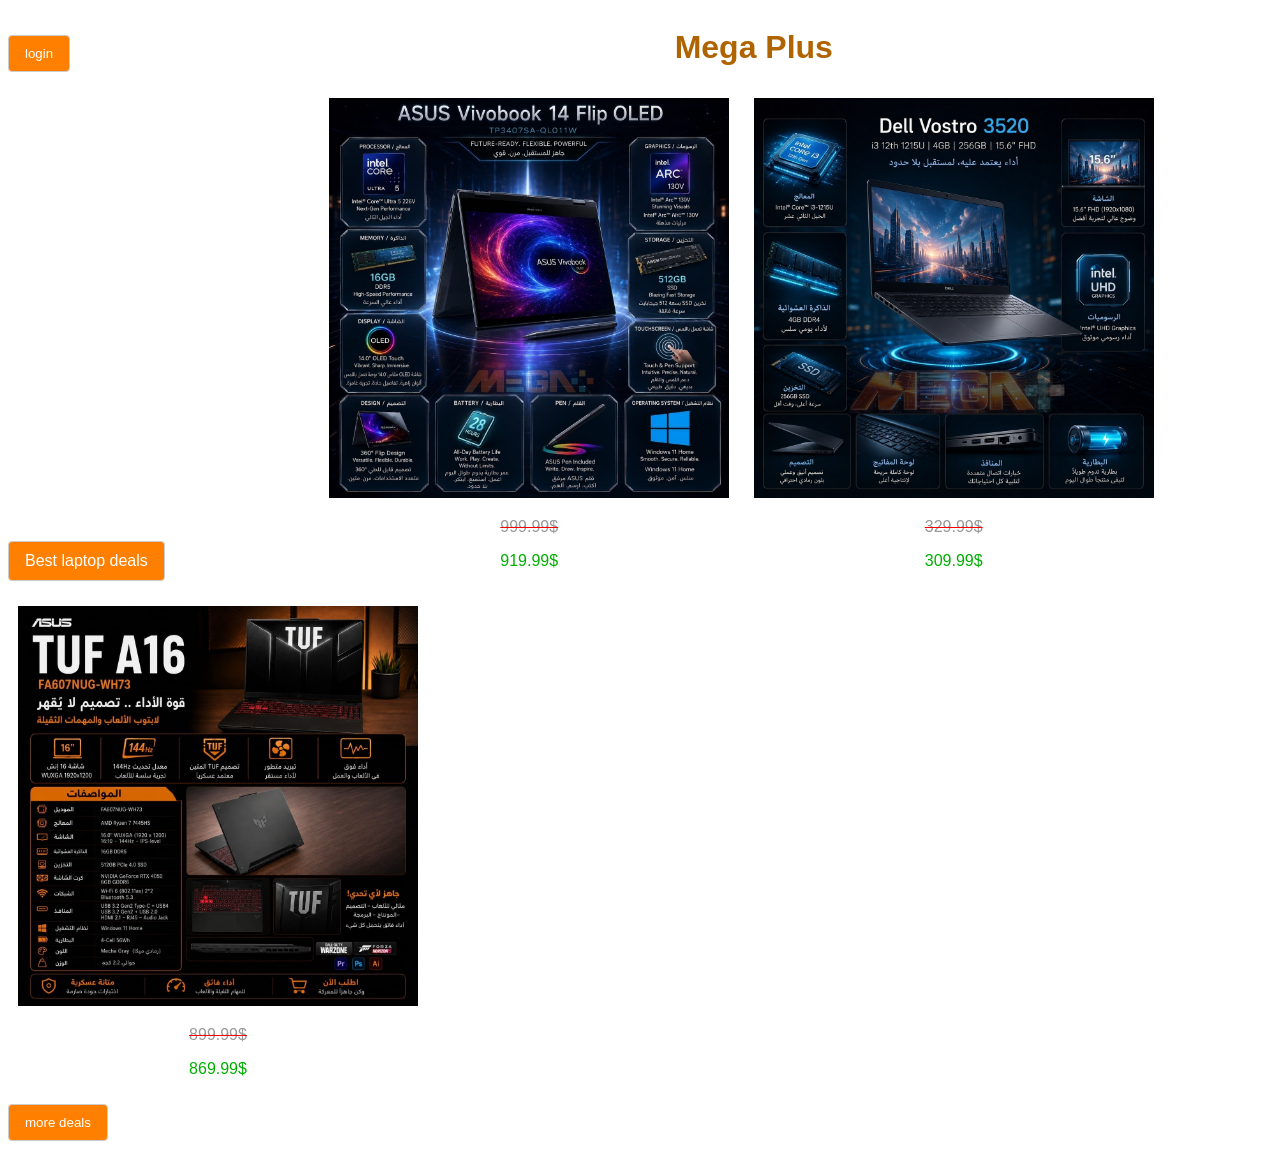
==== index.html @ a368dcef "trying to fix paths" ====
<!DOCTYPE html>
<html lang="en">
<head><title>Project Alpha</title>
  <link rel="stylesheet" href="/style_sheet.css">  
</head>
<body>
   <a href="/login page/login.html" target="_blank"><button class="button">login</button></a>
    <b><h1 id="logo" align="center" style="display: inline-block; margin-left: 600px;">Mega Plus</h1></b> 
   <details open><summary class="headlines">Best laptop deals</summary>
    <div class="images" height="400px" width="400px"id="image1">
        <img src="/deals/dealsimages/Oledvivobook.jpg">
        <p align="center" class="old price">999.99$</p>
        <p align="center" class="new price">919.99$</p>
        
    </div>
    <div class="images" height="400px" width="400px"id="image2">
        <img src="/deals/dealsimages/DELLvostro.jpg">
        <p align="center" class="old price">329.99$</p>
        <p align="center" class="new price">309.99$</p>
    </div>
   <div class="images" height="400px" width="400px"id="image3">
    <img src="/deals/dealsimages/ASUS TUF.jpg">
    <p align="center" class="old price">899.99$</p>
    <p align="center" class="new price">869.99$</p>
   </div>
   <div>
    <a href="/deals/deals.html" target="_blank"><button class="button">more deals</button></a>
   </div>
</details>
   
</body>
</html>
---- style_sheet.css ----
.images img{
    width: 400px;
    height: 400px;
}
.images{
    display: inline-block;
    margin: 10px;
}
.headlines{
        color: rgb(176, 100, 0);
}
#logo{
    font-family: "Arial", sans-serif;
    color: rgb(176, 100, 0);
}
#image1{
    padding-left: 150px;
}
.old.price{
    text-decoration: line-through;
    text-decoration-color: rgb(255, 0, 0);
    text-decoration-thickness: 0.1mm;
    color: rgb(151, 151, 151);
    font-size: 30 px;
}
.new.price{
    color: rgb(0, 174, 0);
    font-size: 30 px;
}
summary {
  margin: 0;
  cursor: pointer;
}

summary.headlines {
  color: rgb(255, 255, 255);
  background: #ff8000;
  padding: 10px 16px;
  border: 1px solid #ccc;
  border-radius: 4px;
  user-select: none;
  display: inline-block;
  transition: all 0.2s;
}

summary.headlines:hover {
  background: #ffa444;
  border-color: #999;
}

summary.headlines:active {
  background: #ff3700;
}

body {
  font-family: "open sans", sans-serif;
}
.button{
    display: inline-block;
    color: rgb(255, 255, 255);
    background: #ff8000;
    padding: 10px 16px;
    border: 1px solid #ccc;
    border-radius: 4px;
    transition: all 0.2s;
}
.button:hover {
  background: #ffa444;
  border-color: #999;
}
.button:active {
  background: #ff3700;
}
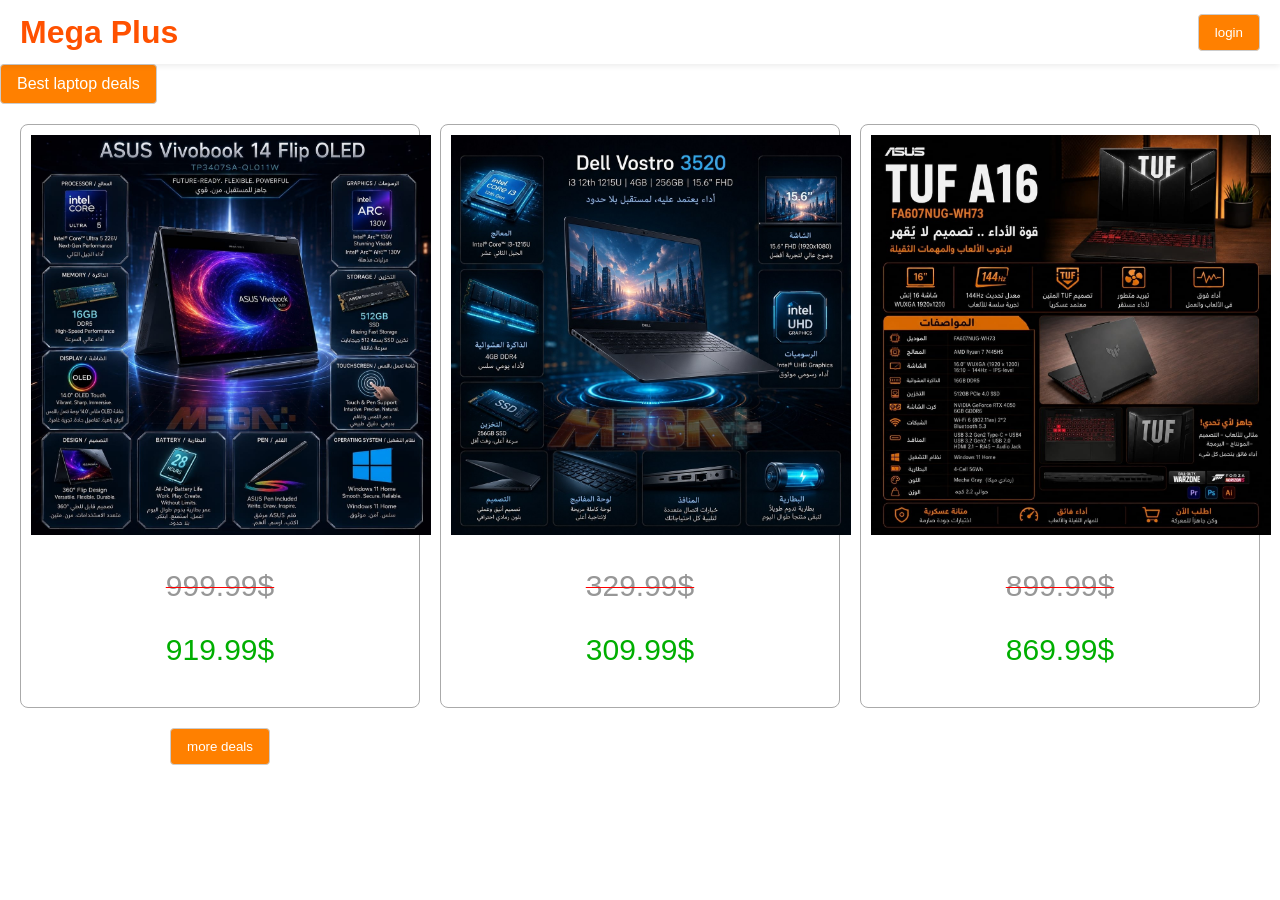
==== commit 40893cd0: "This is a giant one Added metadata added some laptops added alot of CSS work made the site compatibl" ====
--- a/index.html
+++ b/index.html
@@ -1,31 +1,47 @@
 <!DOCTYPE html>
 <html lang="en">
-<head><title>Project Alpha</title>
-  <link rel="stylesheet" href="/style_sheet.css">  
+<head>
+  <meta charset="UTF-8">
+  <meta name="viewport" content="width=device-width, initial-scale=1">
+  <meta name="description" content="Mega Plus - We buy, sell, and build custom desktops and laptops. Browse our selection of premium laptops, desktops, and mobile accessories. We also offer custom desktop building services.">
+  <meta name="keywords" content="laptops, desktops, custom build, mobile accessories, electronics, ASUS, Dell, HP, MacBook">
+  <meta name="author" content="Ebrahim Alhuissein">
+  <meta name="theme-color" content="#ff8000">
+  <meta property="og:title" content="Mega Plus - Buy, Sell & Build Computers">
+  <meta property="og:description" content="Premium laptops, desktops, and mobile accessories. We buy, sell, and build custom computers.">
+  <meta property="og:type" content="website">
+  <title>Mega Plus - Best Laptop Deals</title>
+  <link rel="stylesheet" href="index.css">
 </head>
 <body>
-   <a href="/login page/login.html" target="_blank"><button class="button">login</button></a>
-    <b><h1 id="logo" align="center" style="display: inline-block; margin-left: 600px;">Mega Plus</h1></b> 
-   <details open><summary class="headlines">Best laptop deals</summary>
+  <header class="topbar">
+    <h1 id="logo">Mega Plus</h1>
+    <a href="LoginPage/login.html" target="_blank"><button class="button">login</button></a>
+  </header>
+
+  <details open><summary class="headlines">Best laptop deals</summary>
+  <div class="deals-container">
+    
     <div class="images" height="400px" width="400px"id="image1">
-        <img src="/deals/dealsimages/Oledvivobook.jpg">
+        <img src="deals/dealsimages/Oledvivobook.jpg">
         <p align="center" class="old price">999.99$</p>
         <p align="center" class="new price">919.99$</p>
         
     </div>
     <div class="images" height="400px" width="400px"id="image2">
-        <img src="/deals/dealsimages/DELLvostro.jpg">
+        <img src="deals/dealsimages/DELLvostro.jpg">
         <p align="center" class="old price">329.99$</p>
         <p align="center" class="new price">309.99$</p>
     </div>
    <div class="images" height="400px" width="400px"id="image3">
-    <img src="/deals/dealsimages/ASUS TUF.jpg">
+    <img src="deals/dealsimages/ASUS TUF.jpg">
     <p align="center" class="old price">899.99$</p>
     <p align="center" class="new price">869.99$</p>
    </div>
    <div>
-    <a href="/deals/deals.html" target="_blank"><button class="button">more deals</button></a>
+    <a href="deals/deals.html" target="_blank"><button class="button">more deals</button></a>
    </div>
+  </div>
 </details>
    
 </body>
--- a/index.css
+++ b/index.css
@@ -0,0 +1,150 @@
+/* Shared styles for all pages */
+#logo {
+    font-family: "Arial", sans-serif;
+    color: rgb(255, 81, 0);
+    margin: 0;
+}
+
+.topbar {
+  position: fixed;
+  top: 0;
+  left: 0;
+  right: 0;
+  height: 64px;
+  display: flex;
+  align-items: center;
+  justify-content: space-between;
+  background: #ffffff;
+  padding: 0 20px;
+  box-shadow: 0 2px 6px rgba(0,0,0,0.08);
+  z-index: 1000;
+}
+
+.topbar-controls {
+  display: flex;
+  gap: 8px;
+  align-items: center;
+}
+
+.button {
+    display: inline-block;
+    color: rgb(255, 255, 255);
+    background: #ff8000;
+    padding: 10px 16px;
+    border: 1px solid #ccc;
+    border-radius: 4px;
+    transition: all 0.2s;
+}
+
+.button:hover {
+  background: #ffa444;
+  border-color: #999;
+  cursor: pointer;
+}
+
+.button:active {
+  background: #ff3700;
+}
+
+/* Body styling */
+body {
+  font-family: "open sans", sans-serif;
+  padding-top: 64px;
+  margin: 0;
+}
+
+/* Index-specific styles */
+ .images img {
+    width: 400px;
+    height: 400px;
+    object-fit: cover;  
+}
+.images{
+  border: 1px solid #aaa;
+  border-radius: 8px;
+  padding: 10px;
+}
+
+.headlines {
+    color: rgb(176, 100, 0);
+}
+
+
+
+.old.price {
+    text-decoration: line-through;
+    text-decoration-color: rgb(255, 0, 0);
+    text-decoration-thickness: 0.1mm;
+    color: rgb(151, 151, 151);
+    font-size: 30px;
+}
+
+.new.price {
+    color: rgb(0, 174, 0);
+    font-size: 30px;
+}
+
+summary {
+  margin: 0;
+  cursor: pointer;
+}
+
+summary.headlines {
+  color: rgb(255, 255, 255);
+  background: #ff8000;
+  padding: 10px 16px;
+  border: 1px solid #ccc;
+  border-radius: 4px;
+  user-select: none;
+  display: inline-block;
+  transition: all 0.2s;
+}
+
+summary.headlines:hover {
+  background: #ffa444;
+  border-color: #999;
+}
+
+summary.headlines:active {
+  background: #ff3700;
+}
+
+
+.deals-container {
+    display: grid;
+    grid-template-columns: repeat(3, minmax(0, 1fr));
+    gap: 20px;
+    padding: 20px;
+    text-align: center;
+}
+
+@media (max-width: 768px) {
+    .deals-container {
+        grid-template-columns: 1fr;
+    }
+    
+    .images img {
+        width: 100%;
+        height: auto;
+        max-width: 300px;
+    }
+}
+
+@media (max-width: 480px) {
+    .deals-container {
+        gap: 10px;
+        padding: 10px;
+    }
+    
+    .images {
+        padding: 8px;
+    }
+    
+    .old.price {
+        font-size: 18px;
+    }
+    
+    .new.price {
+        font-size: 20px;
+    }
+}
